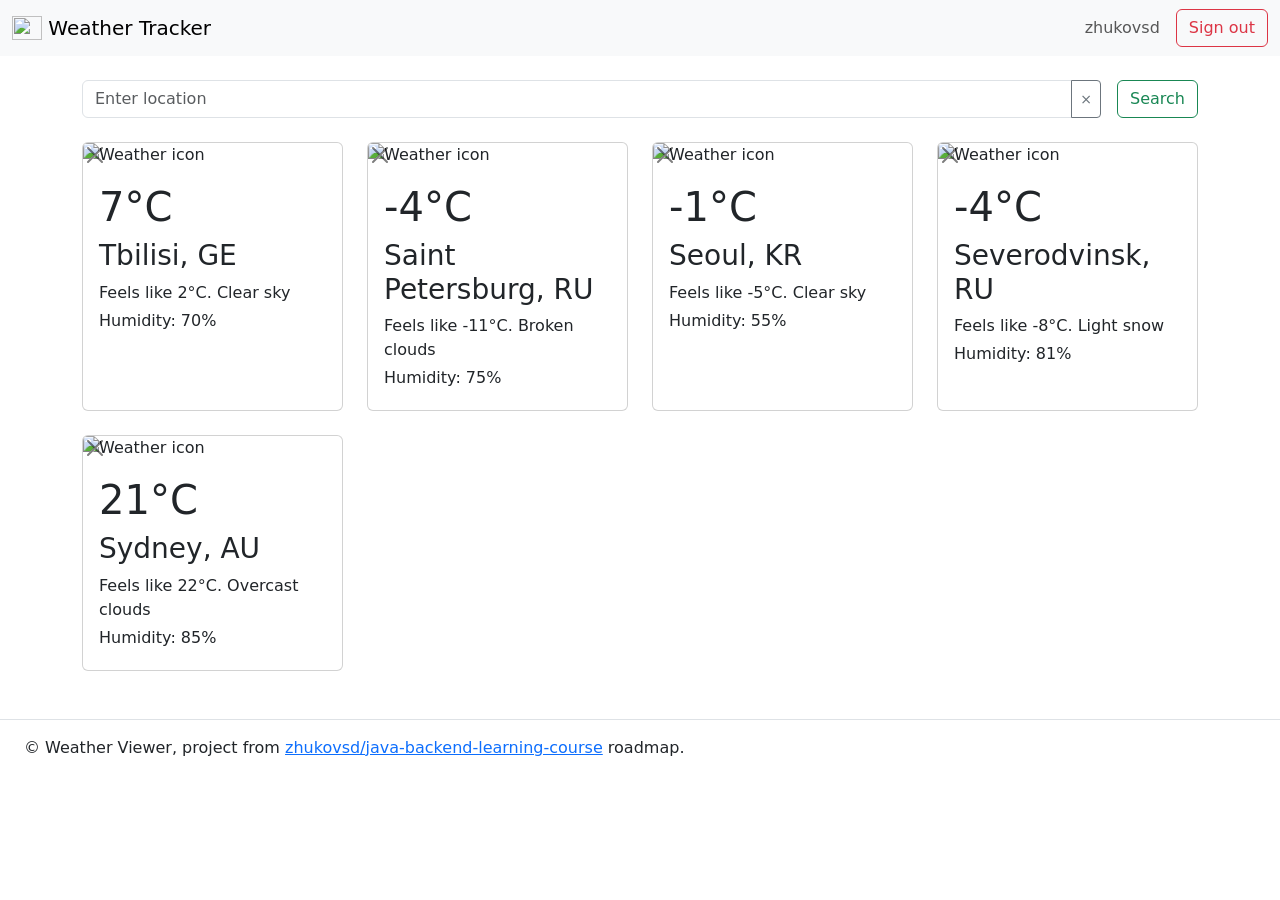
==== src/main/webapp/WEB-INF/views/index.html @ 62a2e7aa "Add: Add html, images and css files" ====
<!DOCTYPE html>
<html lang="en">
<head>
    <meta charset="UTF-8">
    <title>Weather Viewer – Homepage</title>
    <link href="https://cdn.jsdelivr.net/npm/bootstrap@5.3.0/dist/css/bootstrap.min.css" rel="stylesheet">
    <link rel="stylesheet" href="../../../../../../../Desktop/frontend/weather-viewer-html-layouts-main/style.css">
</head>
<body>

<nav class="navbar navbar-light bg-light">
    <div class="container-fluid">
        <a class="navbar-brand" href="#">
            <img src="../../../../../../../Desktop/frontend/weather-viewer-html-layouts-main/images/weather-app.png" alt="" width="30" height="24" class="d-inline-block align-text-top">
            Weather Tracker
        </a>
        <div class="d-flex align-items-center">
            <span class="navbar-text me-3">zhukovsd</span>
            <button class="btn btn-outline-danger">Sign out</button>
        </div>
    </div>
</nav>

<section id="page-content">
    <div class="container mt-4">
        <div class="d-flex my-4">
            <div class="input-group location-search-input-group me-3">
                <input class="form-control" type="text" name="name" placeholder="Enter location" required>
                <button class="btn btn-outline-secondary btn-sm clear-input-button" type="button"
                        onclick="this.previousElementSibling.value=''">
                    &times;
                </button>
            </div>
            <button class="btn btn-outline-success">Search</button>
        </div>

        <div>
            <div class="row">
                <div class="col-12 col-lg-3 col-md-6 mb-4">
                    <div class="card h-100 position-relative weather-card">
                        <div class="position-absolute weather-card-delete-form">
                            <button class="btn-close" aria-label="Delete"></button>
                        </div>
                        <img class="card-img-top img-fluid"
                             src="https://openweathermap.org/img/wn/01n@4x.png"
                             alt="Weather icon">
                        <div class="card-body d-flex flex-column">
                            <h1 class="card-text">7°C</h1>
                            <h3 class="card-title">Tbilisi, GE</h3>
                            <p class="card-text mb-1">Feels like <span>2</span>°C.
                                <span>Clear sky</span>
                            </p>
                            <p class="card-text mb-1">Humidity: 70%</p>
                        </div>
                    </div>
                </div>
                <div class="col-12 col-lg-3 col-md-6 mb-4">
                    <div class="card h-100 position-relative weather-card">
                        <div class="position-absolute weather-card-delete-form">
                            <button class="btn-close" aria-label="Delete"></button>
                        </div>
                        <img class="card-img-top img-fluid"
                             src="https://openweathermap.org/img/wn/04n@4x.png"
                             alt="Weather icon">
                        <div class="card-body d-flex flex-column">
                            <h1 class="card-text">-4°C</h1>
                            <h3 class="card-title">Saint Petersburg, RU</h3>
                            <p class="card-text mb-1">Feels like <span>-11</span>°C.
                                <span>Broken clouds</span>
                            </p>
                            <p class="card-text mb-1">Humidity: 75%</p>
                        </div>
                    </div>
                </div>
                <div class="col-12 col-lg-3 col-md-6 mb-4">
                    <div class="card h-100 position-relative weather-card">
                        <div class="position-absolute weather-card-delete-form">
                            <button class="btn-close" aria-label="Delete"></button>
                        </div>
                        <img class="card-img-top img-fluid"
                             src="https://openweathermap.org/img/wn/01n@4x.png"
                             alt="Weather icon">
                        <div class="card-body d-flex flex-column">
                            <h1 class="card-text">-1°C</h1>
                            <h3 class="card-title">Seoul, KR</h3>
                            <p class="card-text mb-1">Feels like <span>-5</span>°C.
                                <span>Clear sky</span>
                            </p>
                            <p class="card-text mb-1">Humidity: 55%</p>
                        </div>
                    </div>
                </div>
                <div class="col-12 col-lg-3 col-md-6 mb-4">
                    <div class="card h-100 position-relative weather-card">
                        <div class="position-absolute weather-card-delete-form">
                            <button class="btn-close" aria-label="Delete"></button>
                        </div>
                        <img class="card-img-top img-fluid"
                             src="https://openweathermap.org/img/wn/13n@4x.png"
                             alt="Weather icon">
                        <div class="card-body d-flex flex-column">
                            <h1 class="card-text">-4°C</h1>
                            <h3 class="card-title">Severodvinsk, RU</h3>
                            <p class="card-text mb-1">Feels like <span>-8</span>°C.
                                <span>Light snow</span>
                            </p>
                            <p class="card-text mb-1">Humidity: 81%</p>
                        </div>
                    </div>
                </div>
                <div class="col-12 col-lg-3 col-md-6 mb-4">
                    <div class="card h-100 position-relative weather-card">
                        <div class="position-absolute weather-card-delete-form">
                            <button class="btn-close" aria-label="Delete"></button>
                        </div>
                        <img class="card-img-top img-fluid"
                             src="https://openweathermap.org/img/wn/04n@4x.png"
                             alt="Weather icon">
                        <div class="card-body d-flex flex-column">
                            <h1 class="card-text">21°C</h1>
                            <h3 class="card-title">Sydney, AU</h3>
                            <p class="card-text mb-1">Feels like <span>22</span>°C.
                                <span>Overcast clouds</span>
                            </p>
                            <p class="card-text mb-1">Humidity: 85%</p>
                        </div>
                    </div>
                </div>
            </div>
        </div>
    </div>
</section>

<footer class="d-flex flex-wrap justify-content-between align-items-center py-3 mt-4 border-top">
    <div class="px-4">
        <span>© Weather Viewer, project from <a href="https://zhukovsd.github.io/java-backend-learning-course/">zhukovsd/java-backend-learning-course</a> roadmap.</span>
    </div>
</footer>

</body>
</html>
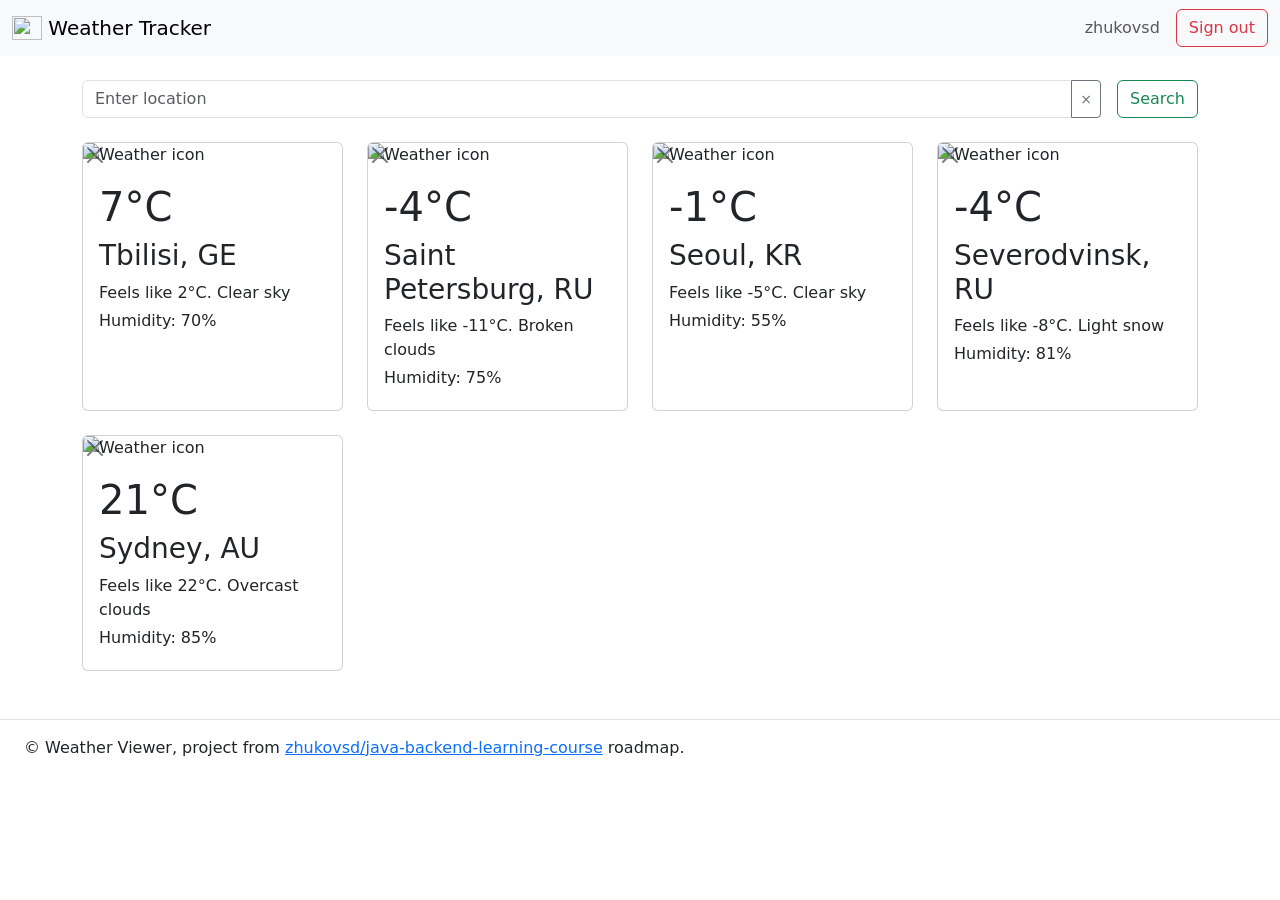
==== commit e9c2f8ce: "Fix(erors messages): Fix error messages. On page max display error - 1. And fix problem with resourc" ====
--- a/src/main/webapp/WEB-INF/views/index.html
+++ b/src/main/webapp/WEB-INF/views/index.html
@@ -4,14 +4,14 @@
     <meta charset="UTF-8">
     <title>Weather Viewer – Homepage</title>
     <link href="https://cdn.jsdelivr.net/npm/bootstrap@5.3.0/dist/css/bootstrap.min.css" rel="stylesheet">
-    <link rel="stylesheet" href="../../../../../../../Desktop/frontend/weather-viewer-html-layouts-main/style.css">
+    <link rel="stylesheet" href="/css/style.css">
 </head>
 <body>
 
 <nav class="navbar navbar-light bg-light">
     <div class="container-fluid">
         <a class="navbar-brand" href="#">
-            <img src="../../../../../../../Desktop/frontend/weather-viewer-html-layouts-main/images/weather-app.png" alt="" width="30" height="24" class="d-inline-block align-text-top">
+            <img src="/images/weather-app.png" alt="" width="30" height="24" class="d-inline-block align-text-top">
             Weather Tracker
         </a>
         <div class="d-flex align-items-center">
